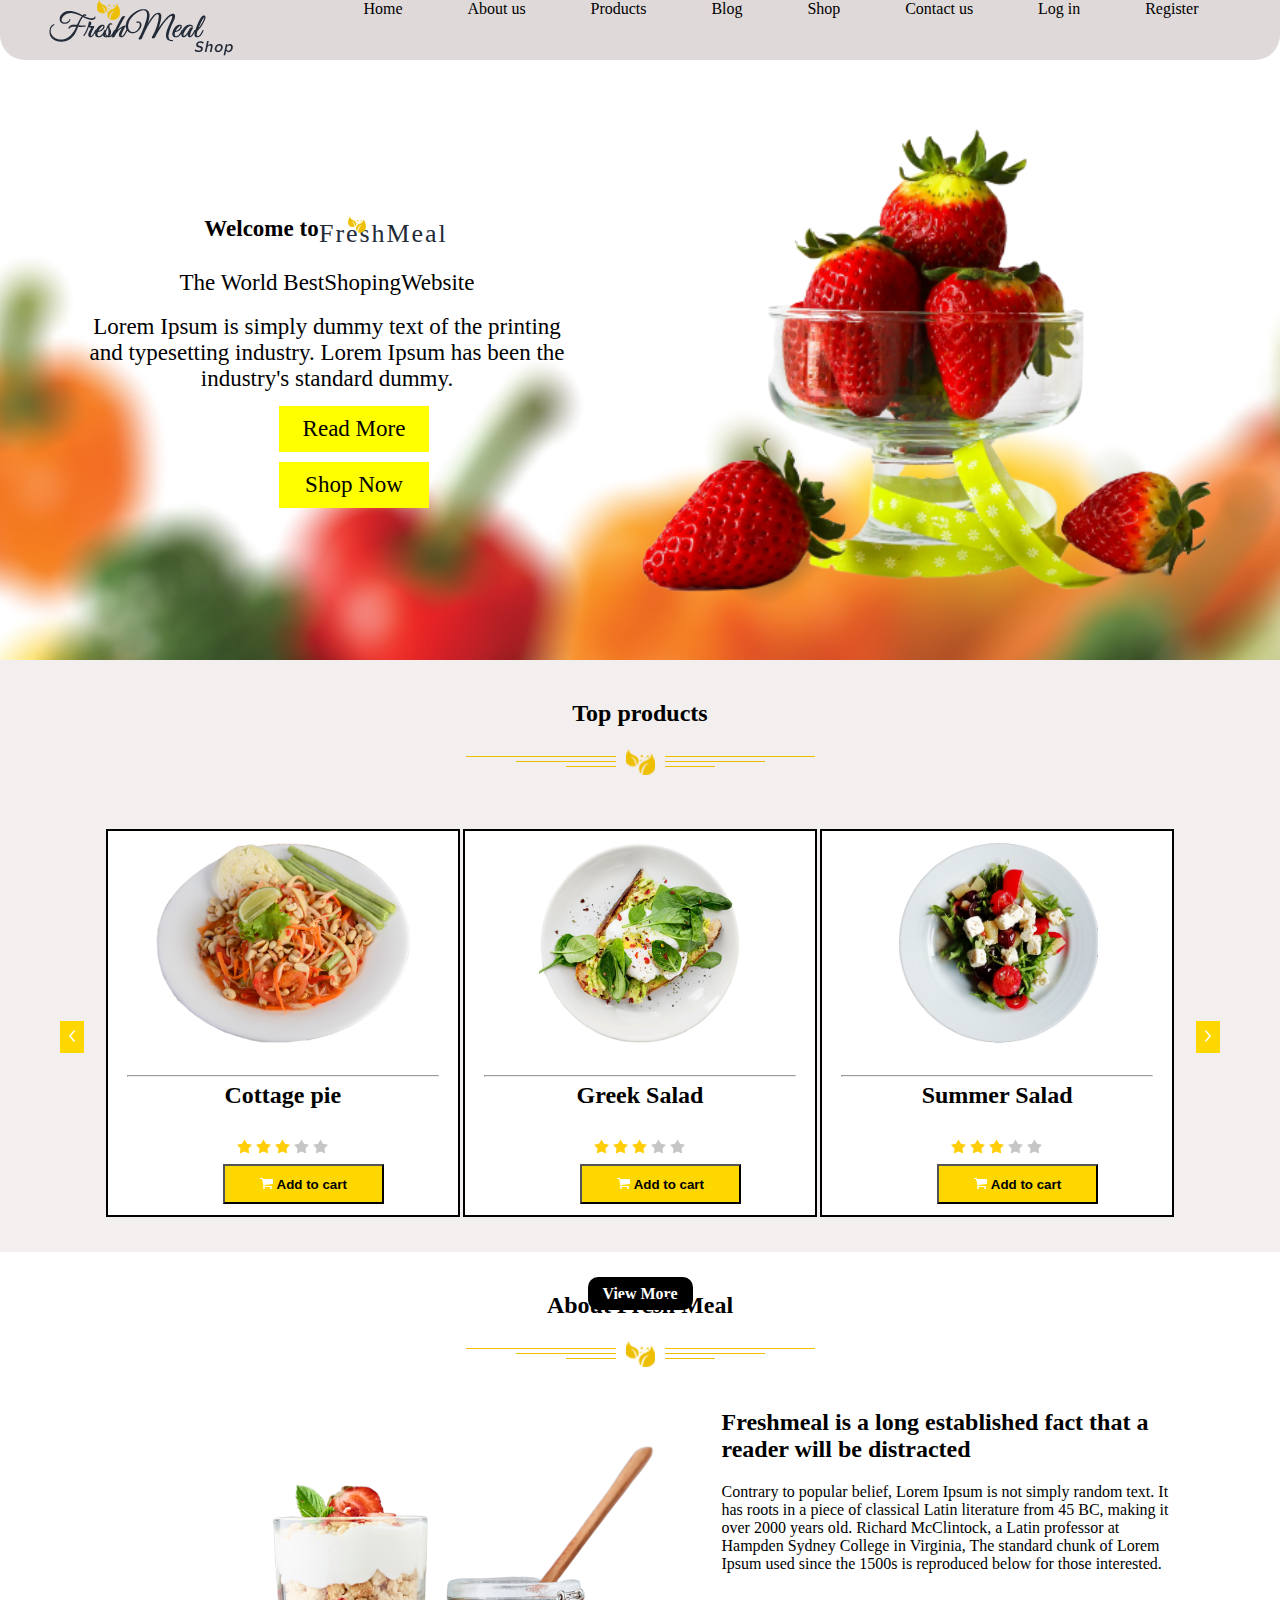
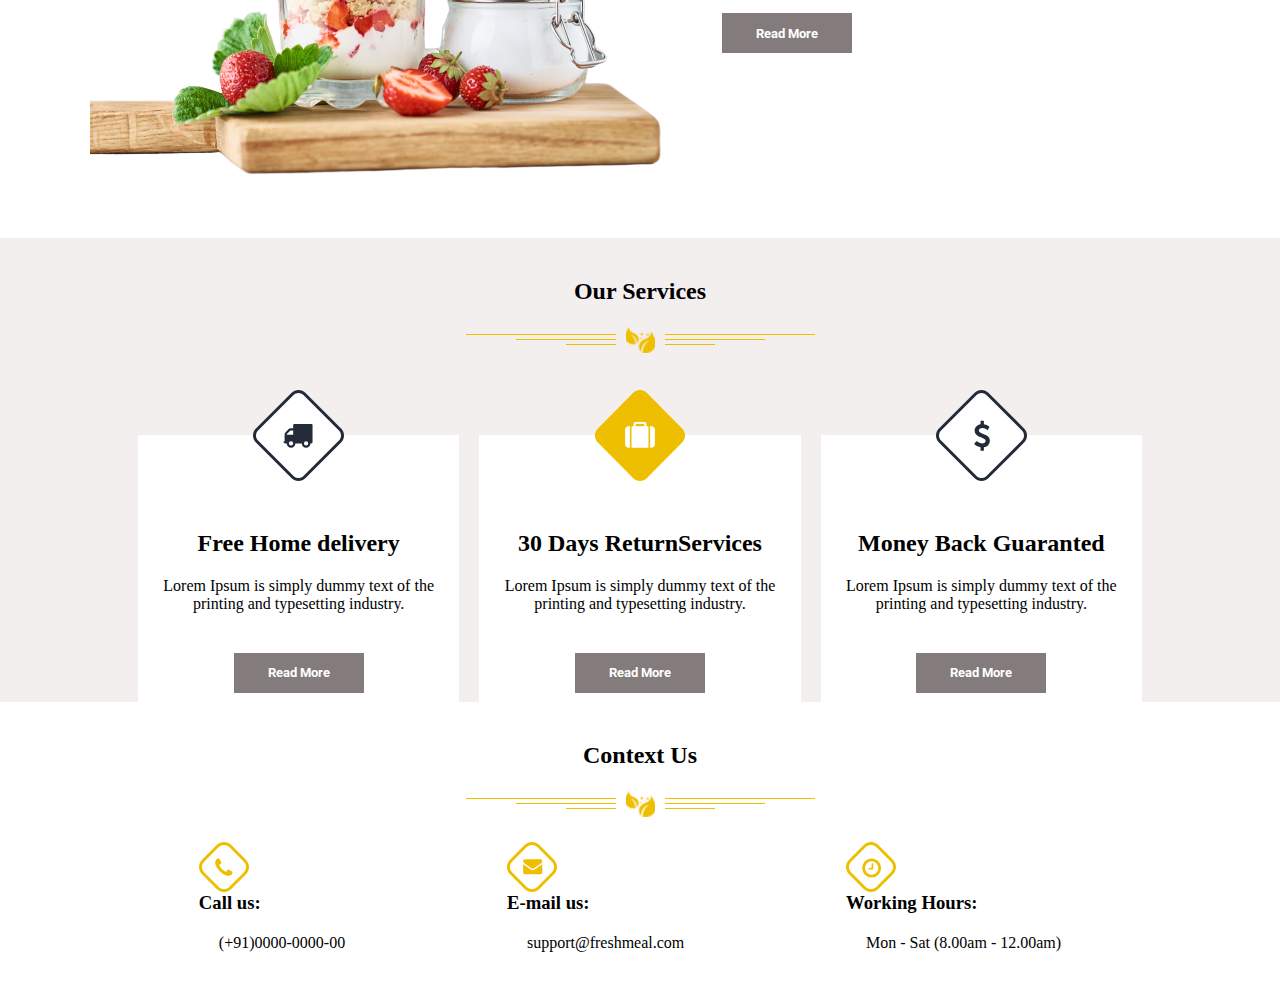
==== index.html @ 0d06c498 "initial commit" ====
<!DOCTYPE html>
<html lang="en">
  <head>
    <meta charset="UTF-8" />
    <meta http-equiv="X-UA-Compatible" content="IE=edge" />
    <meta name="viewport" content="width=device-width, initial-scale=1.0" />
    <link rel="icon" type="image/icon type" href="icons/food-store.png" />
    <link rel="stylesheet" href="css/index.css" />
    <title>Food Store</title>
  </head>
  <body>
    <header class="heading">
      <a href="index.html"> <img src="icons/logo.svg" alt="logo" /></a>
      <ul>
        <li><a href="#">Home</a></li>
        <li><a href="#">About us</a></li>
        <li><a href="#">Products</a></li>
        <li><a href="#">Blog</a></li>
        <li><a href="#">Shop</a></li>
        <li><a href="#">Contact us</a></li>
        <li><a href="#">Log in</a></li>
        <li><a href="#">Register</a></li>
      </ul>
    </header>
    <section class="main-section">
      <div>
        <p>
          <strong>Welcome to</strong> <img src="icons/logo2.svg" alt="logo2" />
        </p>
        <p>The World Best <span>Shoping</span> Website</p>
        <p>
          Lorem Ipsum is simply dummy text of the printing and typesetting
          industry. Lorem Ipsum has been the industry's standard dummy.
        </p>
        <a href="#">Read More</a>
        <a href="#">Shop Now</a>
      </div>
      <div>
        <img src="images/straw.png" alt="straw.png" />
      </div>
    </section>
    <section class="item-contoner">
      <div class="head">
        <h2>Top products</h2>
      </div>
      <div class="main-item-contoner">
        <button class="left-right-btn">
          <img src="icons/pre.svg" alt="pre.svg" />
        </button>
        <div>
          <span class="main-items-contoners">
            <img src="images/plate-1.png" alt="plate-1" class="food-class" />
            <hr />
            <h2>Cottage pie</h2>
            <img
              src="icons/start-filled.svg"
              alt="start-filled"
              class="start-class"
            />
            <img
              src="icons/start-filled.svg"
              alt="start-filled"
              class="start-class"
            />
            <img
              src="icons/start-filled.svg"
              alt="start-filled"
              class="start-class"
            />
            <img
              src="icons/star-grey.svg"
              alt="star-grey"
              class="start-class"
            />
            <img
              src="icons/star-grey.svg"
              alt="star-grey"
              class="start-class"
            />
            <button class="add-cards">
              <a href="#">
                <img src="icons/cart-2.svg" alt="cart-2" />
                <span>Add to cart</span></a
              >
            </button>
          </span>
          <span class="main-items-contoners">
            <img src="images/plate-2.png" alt="plate-2" class="food-class" />
            <hr />
            <h2>Greek Salad</h2>
            <img
              src="icons/start-filled.svg"
              alt="start-filled"
              class="start-class"
            />
            <img
              src="icons/start-filled.svg"
              alt="start-filled"
              class="start-class"
            />
            <img
              src="icons/start-filled.svg"
              alt="start-filled"
              class="start-class"
            />
            <img
              src="icons/star-grey.svg"
              alt="star-grey"
              class="start-class"
            />
            <img
              src="icons/star-grey.svg"
              alt="star-grey"
              class="start-class"
            />
            <button class="add-cards">
              <a href="#">
                <img src="icons/cart-2.svg" alt="cart-2" />
                <span>Add to cart</span>
              </a>
            </button>
          </span>
          <span class="main-items-contoners">
            <img src="images/plate-3.png" alt="plate-3" class="food-class" />
            <hr />
            <h2>Summer Salad</h2>
            <img
              src="icons/start-filled.svg"
              alt="start-filled"
              class="start-class"
            />
            <img
              src="icons/start-filled.svg"
              alt="start-filled"
              class="start-class"
            />
            <img
              src="icons/start-filled.svg"
              alt="start-filled"
              class="start-class"
            />
            <img
              src="icons/star-grey.svg"
              alt="star-grey"
              class="start-class"
            />
            <img
              src="icons/star-grey.svg"
              alt="star-grey"
              class="start-class"
            />
            <button class="add-cards">
              <a href="#">
                <img src="icons/cart-2.svg" alt="cart-2" />
                <span>Add to cart</span>
              </a>
            </button>
          </span>
          <!-- <span class="main-items-contoners">
            <img src="images/plate-2.png" alt="plate-4" class="food-class" />
            <hr />
            <h2>Russian Salad</h2>
            <img
              src="icons/start-filled.svg"
              alt="start-filled"
              class="start-class"
            />
            <img
              src="icons/start-filled.svg"
              alt="start-filled"
              class="start-class"
            />
            <img
              src="icons/start-filled.svg"
              alt="start-filled"
              class="start-class"
            />
            <img
              src="icons/star-grey.svg"
              alt="star-grey"
              class="start-class"
            />
            <img
              src="icons/star-grey.svg"
              alt="star-grey"
              class="start-class"
            />
            <button class="add-cards">
              <a href="#">
                <img src="icons/cart-2.svg" alt="cart-2" />
                <span>Add to cart</span>
              </a>
            </button>
          </span> -->
        </div>
        <button class="left-right-btn">
          <img src="icons/next.svg" alt="next.svg" />
        </button>
      </div>
      <div class="views">
        <a href="#">View More</a>
      </div>
    </section>
    <section class="About-fresh-meal">
      <div class="head">
        <h2>About Fresh Meal</h2>
      </div>
      <div class="About-fresh-meal-descripation">
        <img src="images/yogurt.png" alt="yogurt.png" />
        <div>
          <h2>
            Freshmeal is a long established fact that a reader will be
            distracted
          </h2>
          <p>
            Contrary to popular belief, Lorem Ipsum is not simply random text.
            It has roots in a piece of classical Latin literature from 45 BC,
            making it over 2000 years old. Richard McClintock, a Latin professor
            at Hampden Sydney College in Virginia, The standard chunk of Lorem
            Ipsum used since the 1500s is reproduced below for those interested.
          </p>
          <button>Read More</button>
        </div>
      </div>
    </section>
    <section class="our-services">
      <div class="head">
        <h2>Our Services</h2>
      </div>
      <div class="info-services">
        <div>
          <img src="icons/transport.svg" alt="transport" class="icone" />
          <h2>Free Home delivery</h2>
          <p>
            Lorem Ipsum is simply dummy text of the printing and typesetting
            industry.
          </p>
          <button>Read More</button>
        </div>
        <div>
          <img src="icons/bag.svg" alt="bag" class="icone" />
          <h2>30 Days ReturnServices</h2>
          <p>
            Lorem Ipsum is simply dummy text of the printing and typesetting
            industry.
          </p>
          <button>Read More</button>
        </div>
        <div>
          <img src="icons/usd.svg" alt="usd" class="icone" />
          <h2>Money Back Guaranted</h2>
          <p>
            Lorem Ipsum is simply dummy text of the printing and typesetting
            industry.
          </p>
          <button>Read More</button>
        </div>
      </div>
    </section>
    <footer class="context-us">
      <div class="head">
        <h2>Context Us</h2>
      </div>
      <div class="our-services-contioner">
        <div>
          <img src="icons/phone-2.svg" alt="phone-2" />
          <h3>Call us:</h3>
          <p>(+91)0000-0000-00</p>
        </div>
        <div>
          <img src="icons/bag-2.svg" alt="bag-2" />
          <h3>E-mail us:</h3>
          <p>support@freshmeal.com</p>
        </div>
        <div>
          <img src="icons/clock-2.svg" alt="clock-2" />
          <h3>Working Hours:</h3>
          <p>Mon - Sat (8.00am - 12.00am)</p>
        </div>
      </div>
    </footer>
  </body>
  <script src="js/main.js"></script>
</html>
---- css/index.css ----
@import url("https://fonts.googleapis.com/css2?family=Roboto:wght@900&display=swap");

* {
  margin: 0;
  padding: 0;
}

.heading {
  display: flex;
  justify-content: space-around;
  position: sticky;
  top: 0;
  z-index: 1;
  background-color: #dfd9d9;
  border-bottom-right-radius: 25px;
  border-bottom-left-radius: 25px;
}

.heading ul {
  display: flex;
  justify-content: space-around;
  width: 900px;
}

.heading ul li {
  list-style: none;
}

.heading ul li a {
  text-decoration: none;
  color: black;
}

.heading ul li a:hover {
  color: blue;
}

.main-section {
  background-image: url("../images/hero.png");
  height: 600px;
  display: flex;
  justify-content: center;
}

.main-section div {
  display: flex;
  flex-direction: column;
  justify-content: center;
  width: 572px;
  text-align: center;
}

.main-section div p {
  width: 500px;
  font-size: 23px;
  margin: 9px;
  display: flex;
  justify-content: center;
}

.main-section div a {
  text-decoration: none;
  background-color: yellow;
  width: 130px;
  margin: 5px auto;
  padding: 10px;
  font-size: 23px;
  color: black;
}

.main-section div a:hover {
  background-color: grey;
  color: white;
}

.item-contoner {
  height: 40vw;
  background-color: #f4efef;
  padding: 40px;
}

.head {
  text-align: center;
  position: relative;
}

.head::after {
  content: "";
  display: block;
  width: 100%;
  height: 30px;
  background-image: url("../icons/hr.svg");
  background-repeat: no-repeat;
  background-position: center;
  margin: 20px 0;
}

.views a {
  text-decoration: none;
  color: white;
  background-color: black;
  width: 105px;
  height: 33px;
  display: flex;
  justify-content: center;
  align-items: center;
  text-align: center;
  margin: 0 auto;
  border-radius: 10px;
  font-weight: bold;
  /* margin-top: 44px; */
}

.views a:hover {
  background-color: yellow;
  color: black;
}

.main-item-contoner {
  display: flex;
  justify-content: space-between;
  height: 30rem;
}

.left-right-btn {
  background-color: gold;
  width: 29px;
  height: 32px;
  border: none;
  text-align: center;
  position: relative;
  top: 204px;
  cursor: pointer;
}

.main-item-contoner div {
  display: flex;
  justify-content: space-around;
  width: 80em;
}

.main-items-contoners {
  height: 24rem;
  background-color: white;
  width: 350px;
  margin: 32px auto;
  border: 2px solid black;
}

.main-items-contoners hr {
  width: 310px;
  margin: 0 auto;
}

.main-items-contoners h2 {
  width: 300px;
  margin: 5px auto;
  text-align: center;
}

.food-class {
  width: 80%;
  height: 200px;
  object-fit: contain;
  padding-bottom: 1rem;
  margin-left: 35px;
  margin: 12px 35px;
}

.start-class {
  width: 15px;
  height: 15px;
  position: relative;
  left: 129px;
  margin: 5px 0;
}

.add-cards {
  position: relative;
  top: 30px;
  width: 161px;
  height: 40px;
  background-color: gold;
}

.add-cards a {
  text-decoration: none;
}

.add-cards a img {
  background-position: right;
}

.add-cards a span {
  font-weight: bold;
  color: black;
}

.About-fresh-meal {
  padding: 40px;
}

.About-fresh-meal-descripation {
  display: flex;
  justify-content: center;
}

.About-fresh-meal-descripation div {
  width: 489px;
}

.About-fresh-meal-descripation div h2,
p,
button {
  margin: 20px;
}

.About-fresh-meal-descripation div button {
  border: none;
  width: 130px;
  height: 40px;
  font-family: "Roboto", sans-serif;
  font-weight: bold;
  background-color: #847c7c;
  color: white;
}

.About-fresh-meal-descripation div button:hover {
  background-color: white;
  border: 1px solid #847c7c;
  color: #000;
}

.our-services {
  background-color: #f4efef;
  padding: 40px;
  height: 30vw;
}

.info-services {
  display: flex;
  width: 1024px;
  margin: 0 auto;
}

.info-services div {
  background-color: white;
  width: 325px;
  height: 290px;
  margin: 60px 10px;
  text-align: center;
}

.info-services button {
  border: none;
  width: 130px;
  height: 40px;
  font-family: "Roboto", sans-serif;
  font-weight: bold;
  background-color: #847c7c;
  border: 2px solid #847c7c;
  color: white;
  cursor: pointer;
}

.info-services button:hover {
  background-color: gold;
  border: 2px solid gold;
  color: black;
}

.icone {
  position: relative;
  bottom: 45px;
}

.context-us {
  padding: 40px;
  height: 16vw;
}

.our-services-contioner {
  display: flex;
  width: 1024px;
  margin: 0 auto;
  justify-content: space-around;
}

.our-services-contioner div {
  display: flex;
  justify-content: center;
  flex-direction: column;
  margin: 3px 0;
}

.our-services-contioner div img {
  width: 50px;
}
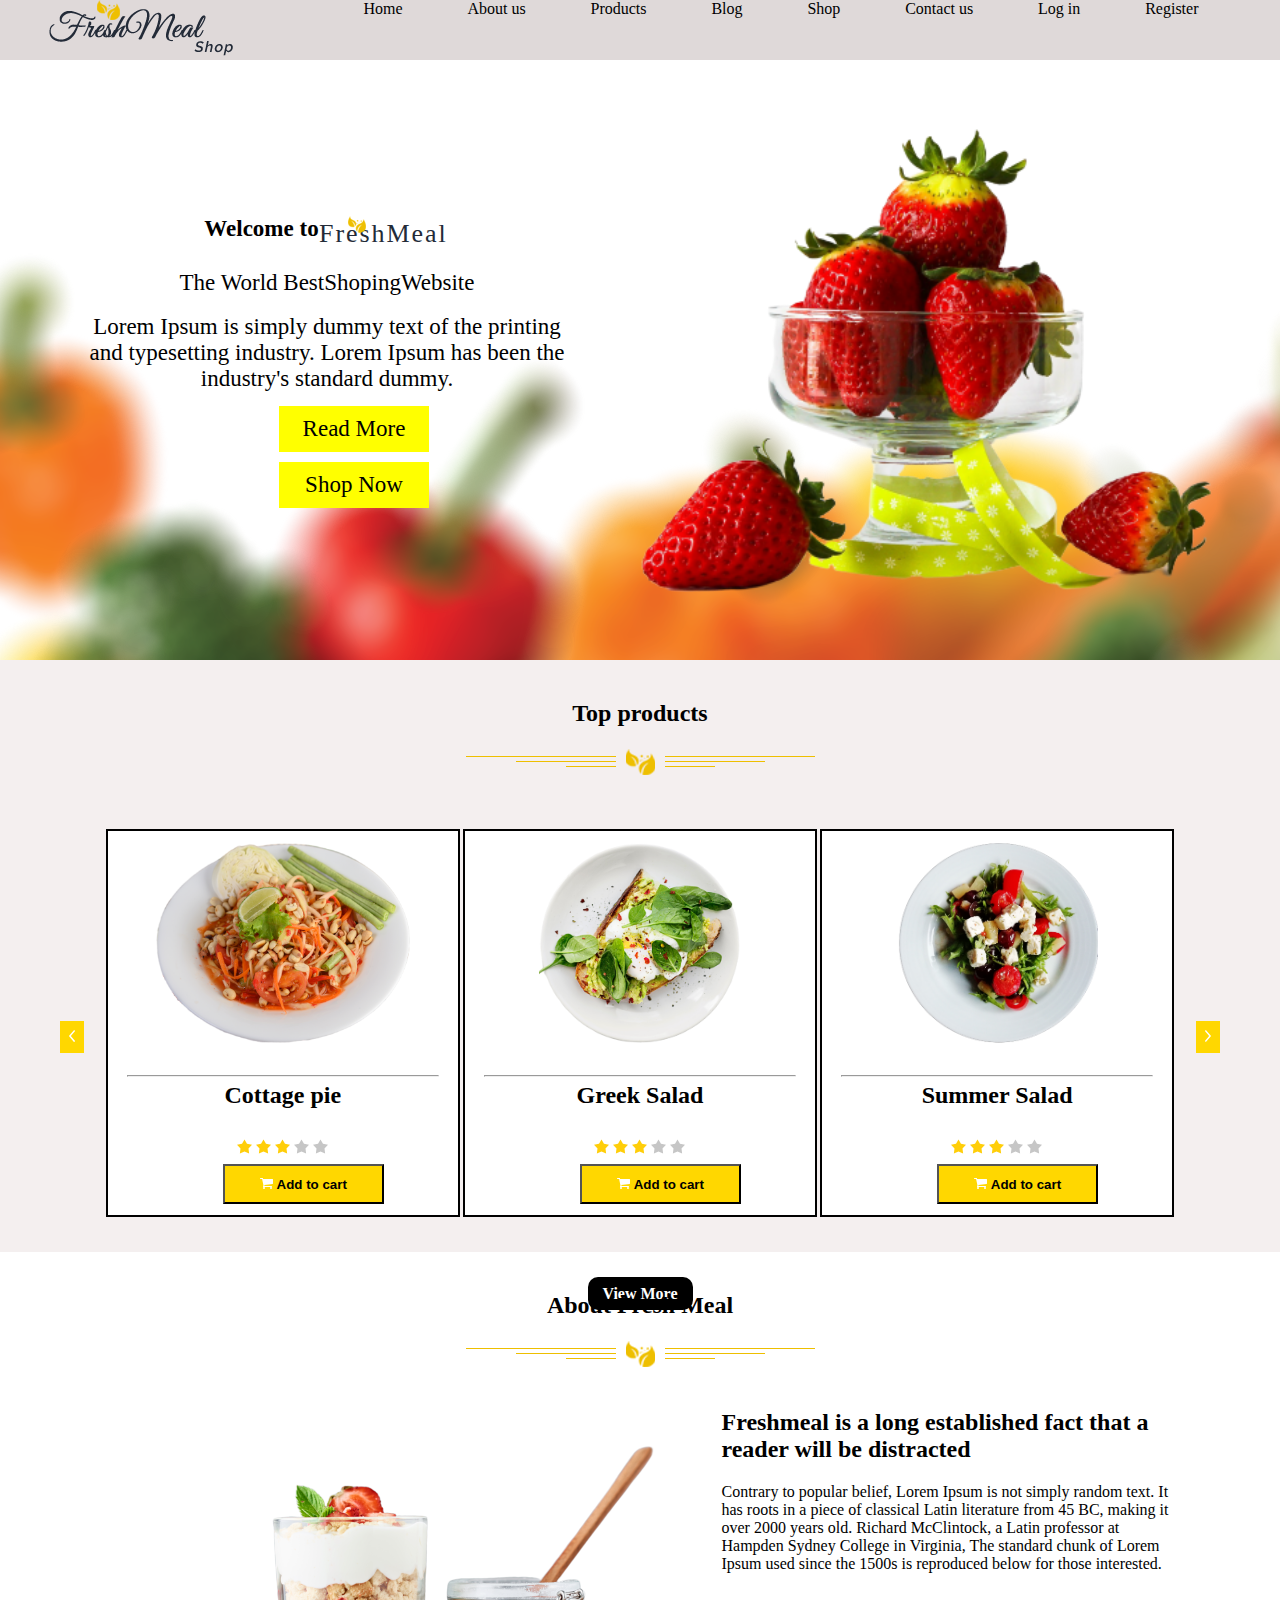
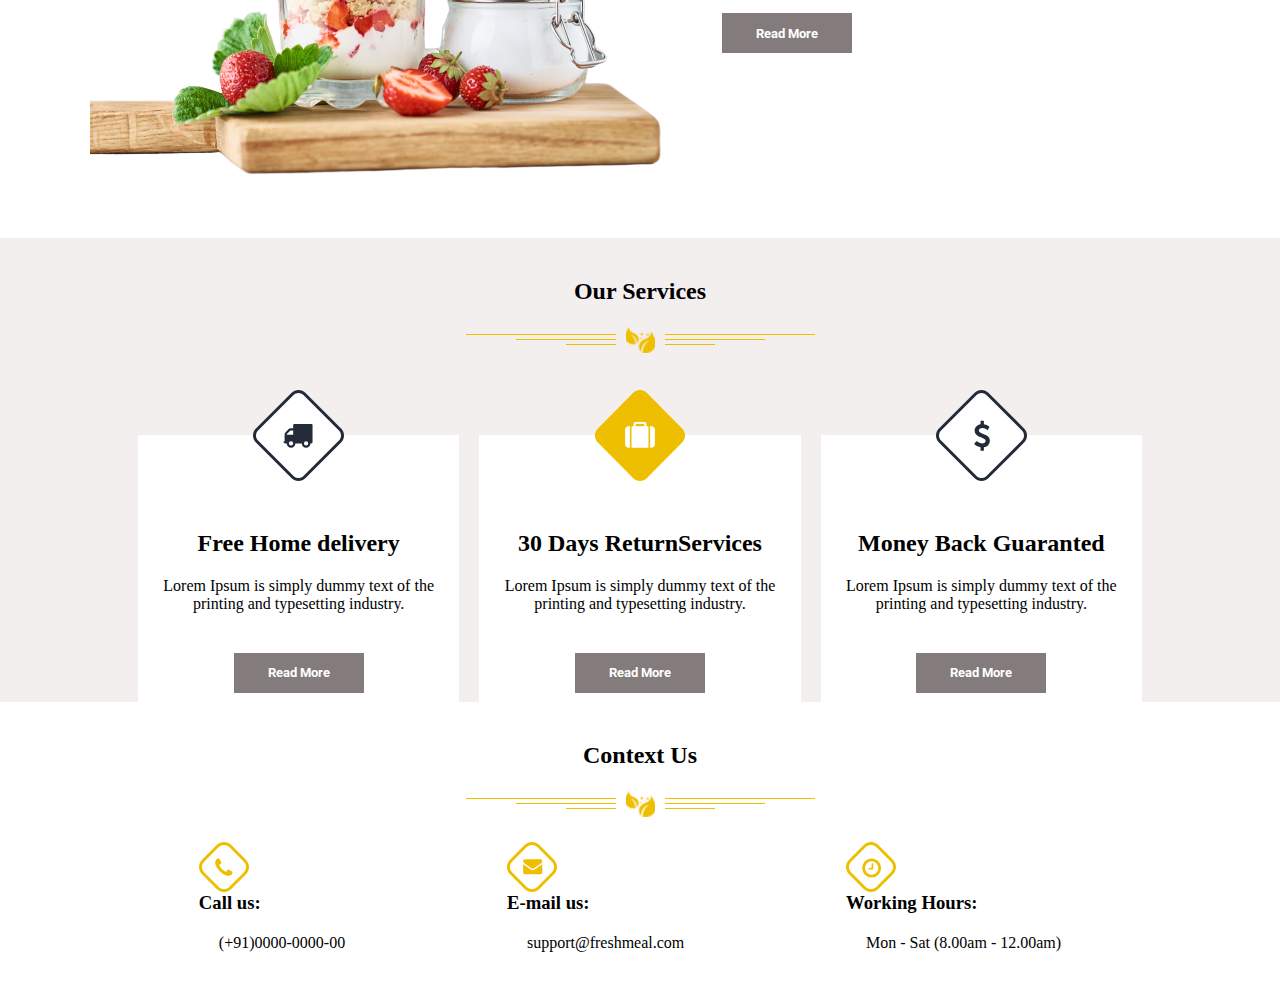
==== commit f1612704: "log in and redister form is add" ====
--- a/index.html
+++ b/index.html
@@ -12,14 +12,14 @@
     <header class="heading">
       <a href="index.html"> <img src="icons/logo.svg" alt="logo" /></a>
       <ul>
-        <li><a href="#">Home</a></li>
+        <li><a href="index.html">Home</a></li>
         <li><a href="#">About us</a></li>
         <li><a href="#">Products</a></li>
         <li><a href="#">Blog</a></li>
         <li><a href="#">Shop</a></li>
         <li><a href="#">Contact us</a></li>
-        <li><a href="#">Log in</a></li>
-        <li><a href="#">Register</a></li>
+        <li><a href="log in.html">Log in</a></li>
+        <li><a href="register.html">Register</a></li>
       </ul>
     </header>
     <section class="main-section">
--- a/css/index.css
+++ b/css/index.css
@@ -12,8 +12,6 @@
   top: 0;
   z-index: 1;
   background-color: #dfd9d9;
-  border-bottom-right-radius: 25px;
-  border-bottom-left-radius: 25px;
 }
 
 .heading ul {
@@ -279,6 +277,12 @@
   height: 16vw;
 }
 
+.context-us2 {
+  background-color: #f4efef;
+  padding: 40px;
+  height: 16vw;
+}
+
 .our-services-contioner {
   display: flex;
   width: 1024px;
@@ -296,3 +300,37 @@
 .our-services-contioner div img {
   width: 50px;
 }
+
+.from-continer {
+  padding: 40px;
+  height: 23vw;
+}
+
+.from-continer form div {
+  width: 417px;
+  margin: 5px auto;
+}
+
+.from-continer form div {
+  width: 417px;
+  margin: 5px auto;
+}
+
+.from-continer form div input {
+  width: 410px;
+  margin: 5px auto;
+  height: 35px;
+  font-size: 19px;
+}
+
+input[type="number"] {
+  -moz-appearance: textfield;
+}
+
+input[type="submit"]:hover {
+  background-color: green;
+}
+
+.submit-btn {
+  border: none;
+}
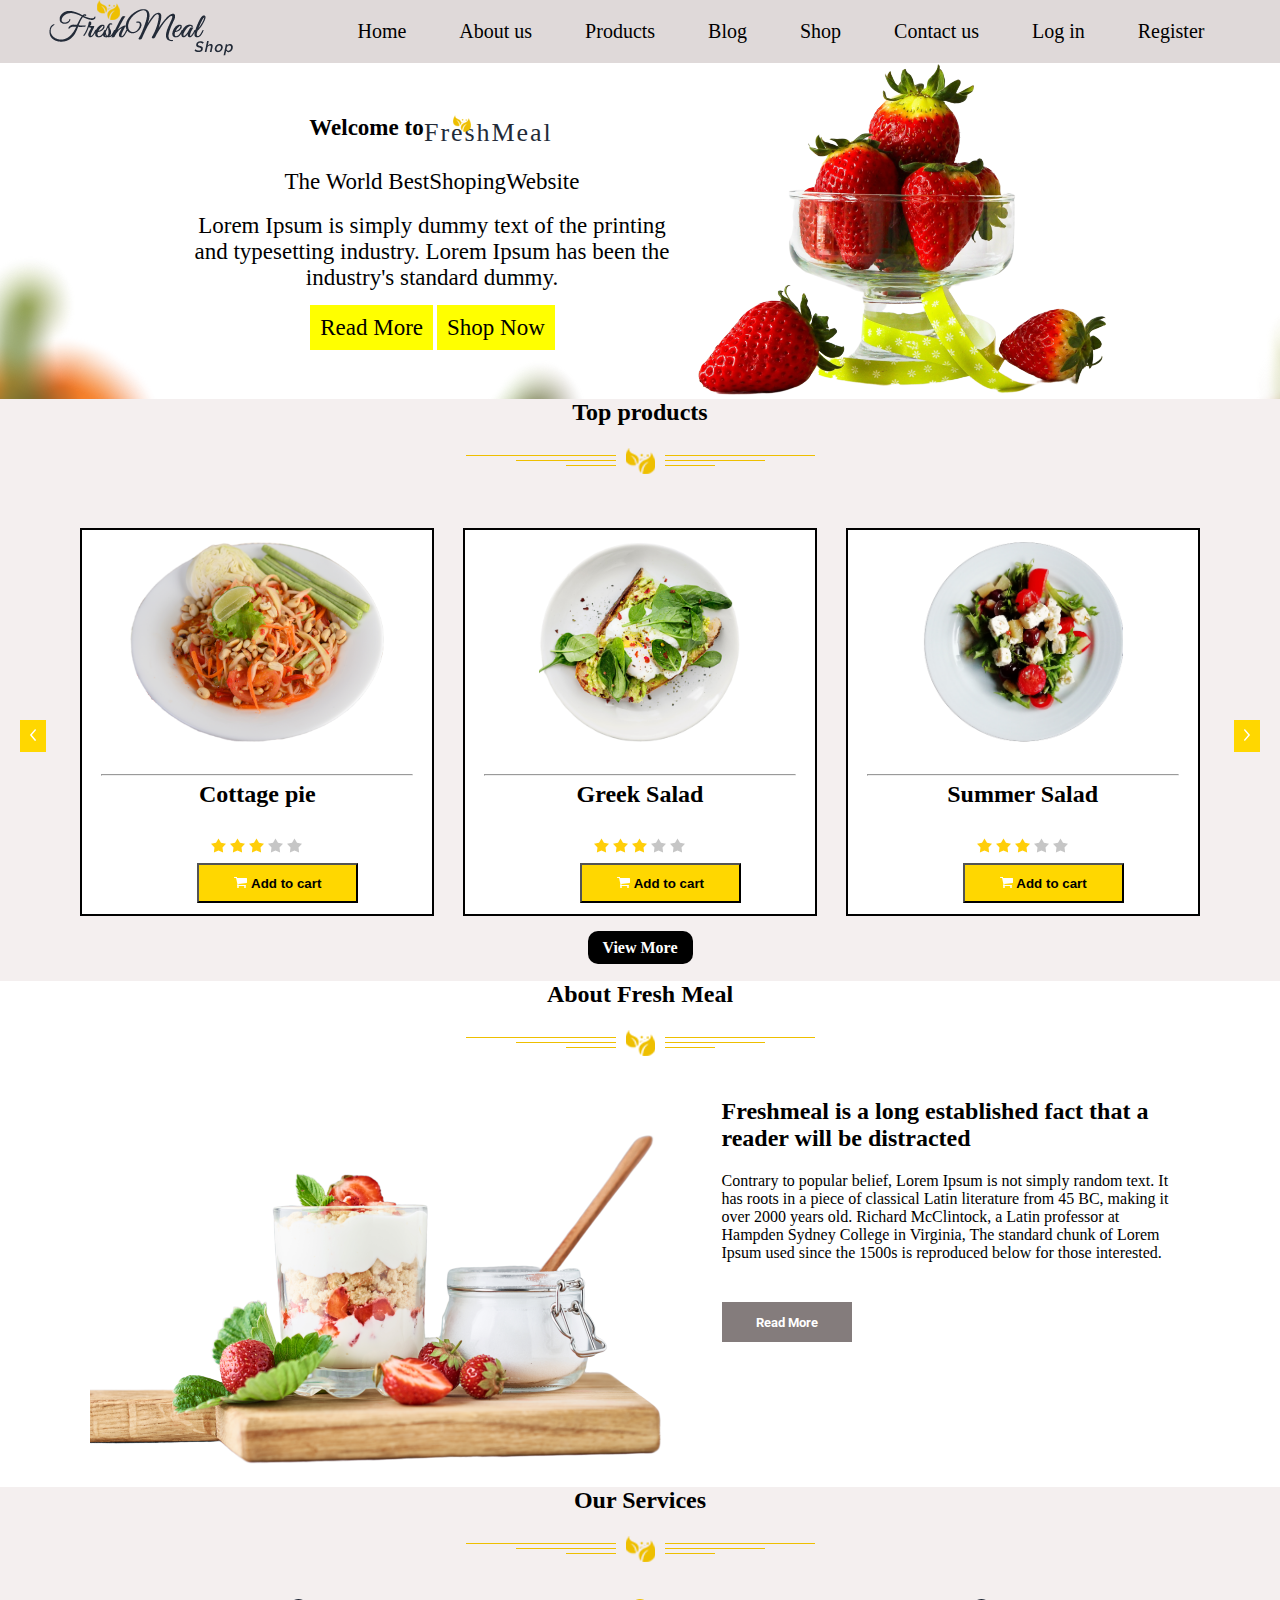
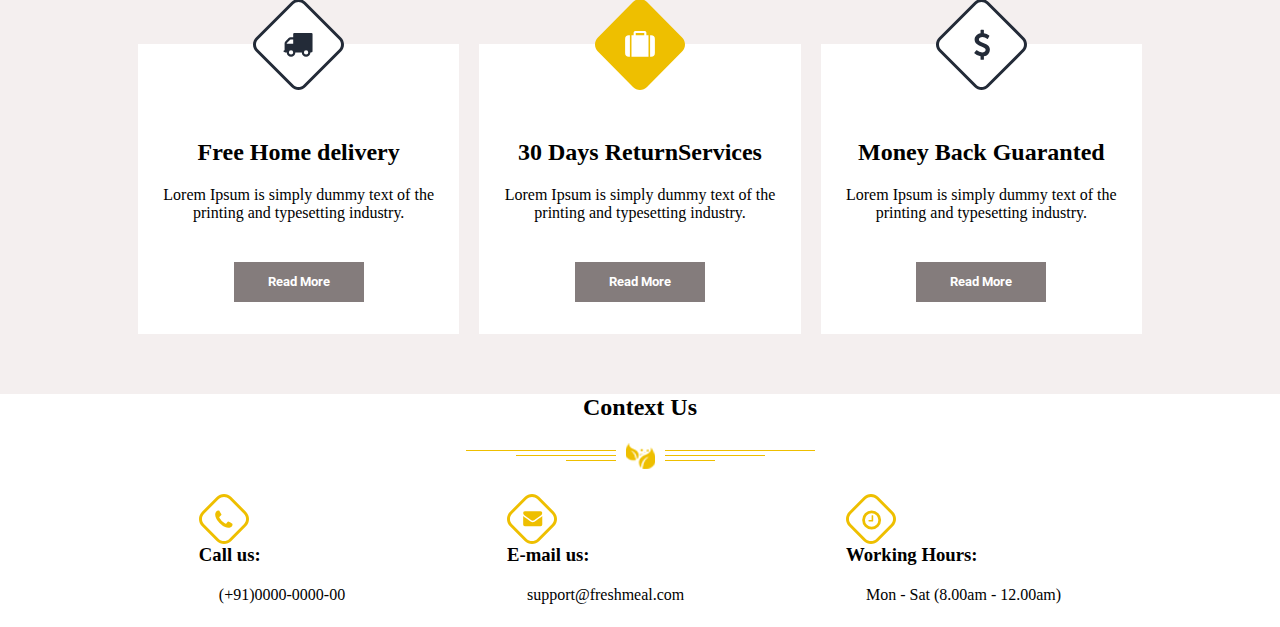
==== commit 83ab62c1: "fix some thing" ====
--- a/index.html
+++ b/index.html
@@ -23,7 +23,7 @@
       </ul>
     </header>
     <section class="main-section">
-      <div>
+      <div class="main">
         <p>
           <strong>Welcome to</strong> <img src="icons/logo2.svg" alt="logo2" />
         </p>
@@ -32,8 +32,10 @@
           Lorem Ipsum is simply dummy text of the printing and typesetting
           industry. Lorem Ipsum has been the industry's standard dummy.
         </p>
-        <a href="#">Read More</a>
-        <a href="#">Shop Now</a>
+        <div>
+          <a href="#">Read More</a>
+          <a href="#">Shop Now</a>
+        </div>
       </div>
       <div>
         <img src="images/straw.png" alt="straw.png" />
@@ -52,37 +54,39 @@
             <img src="images/plate-1.png" alt="plate-1" class="food-class" />
             <hr />
             <h2>Cottage pie</h2>
-            <img
-              src="icons/start-filled.svg"
-              alt="start-filled"
-              class="start-class"
-            />
-            <img
-              src="icons/start-filled.svg"
-              alt="start-filled"
-              class="start-class"
-            />
-            <img
-              src="icons/start-filled.svg"
-              alt="start-filled"
-              class="start-class"
-            />
-            <img
-              src="icons/star-grey.svg"
-              alt="star-grey"
-              class="start-class"
-            />
-            <img
-              src="icons/star-grey.svg"
-              alt="star-grey"
-              class="start-class"
-            />
-            <button class="add-cards">
-              <a href="#">
-                <img src="icons/cart-2.svg" alt="cart-2" />
-                <span>Add to cart</span></a
-              >
-            </button>
+            <span>
+              <img
+                src="icons/start-filled.svg"
+                alt="start-filled"
+                class="start-class"
+              />
+              <img
+                src="icons/start-filled.svg"
+                alt="start-filled"
+                class="start-class"
+              />
+              <img
+                src="icons/start-filled.svg"
+                alt="start-filled"
+                class="start-class"
+              />
+              <img
+                src="icons/star-grey.svg"
+                alt="star-grey"
+                class="start-class"
+              />
+              <img
+                src="icons/star-grey.svg"
+                alt="star-grey"
+                class="start-class"
+              />
+              <button class="add-cards">
+                <a href="#">
+                  <img src="icons/cart-2.svg" alt="cart-2" />
+                  <span>Add to cart</span></a
+                >
+              </button>
+            </span>
           </span>
           <span class="main-items-contoners">
             <img src="images/plate-2.png" alt="plate-2" class="food-class" />
--- a/css/index.css
+++ b/css/index.css
@@ -18,6 +18,7 @@
   display: flex;
   justify-content: space-around;
   width: 900px;
+  margin: 20px 0;
 }
 
 .heading ul li {
@@ -27,6 +28,7 @@
 .heading ul li a {
   text-decoration: none;
   color: black;
+  font-size: 20px;
 }
 
 .heading ul li a:hover {
@@ -35,20 +37,24 @@
 
 .main-section {
   background-image: url("../images/hero.png");
-  height: 600px;
-  display: flex;
-  justify-content: center;
-}
-
-.main-section div {
+  display: flex;
+  justify-content: center;
+}
+
+.main {
   display: flex;
   flex-direction: column;
   justify-content: center;
-  width: 572px;
-  text-align: center;
-}
-
-.main-section div p {
+  text-align: center;
+  width: 524px;
+}
+
+.main div {
+  width: 519px;
+  margin: 15px 0px;
+}
+
+.main p {
   width: 500px;
   font-size: 23px;
   margin: 9px;
@@ -56,7 +62,7 @@
   justify-content: center;
 }
 
-.main-section div a {
+.main a {
   text-decoration: none;
   background-color: yellow;
   width: 130px;
@@ -72,9 +78,7 @@
 }
 
 .item-contoner {
-  height: 40vw;
   background-color: #f4efef;
-  padding: 40px;
 }
 
 .head {
@@ -93,6 +97,11 @@
   margin: 20px 0;
 }
 
+.views {
+  position: relative;
+  bottom: 17px;
+}
+
 .views a {
   text-decoration: none;
   color: white;
@@ -106,7 +115,6 @@
   margin: 0 auto;
   border-radius: 10px;
   font-weight: bold;
-  /* margin-top: 44px; */
 }
 
 .views a:hover {
@@ -117,7 +125,6 @@
 .main-item-contoner {
   display: flex;
   justify-content: space-between;
-  height: 30rem;
 }
 
 .left-right-btn {
@@ -194,10 +201,6 @@
   color: black;
 }
 
-.About-fresh-meal {
-  padding: 40px;
-}
-
 .About-fresh-meal-descripation {
   display: flex;
   justify-content: center;
@@ -231,8 +234,6 @@
 
 .our-services {
   background-color: #f4efef;
-  padding: 40px;
-  height: 30vw;
 }
 
 .info-services {
@@ -272,15 +273,8 @@
   bottom: 45px;
 }
 
-.context-us {
-  padding: 40px;
-  height: 16vw;
-}
-
 .context-us2 {
   background-color: #f4efef;
-  padding: 40px;
-  height: 16vw;
 }
 
 .our-services-contioner {
@@ -301,11 +295,6 @@
   width: 50px;
 }
 
-.from-continer {
-  padding: 40px;
-  height: 23vw;
-}
-
 .from-continer form div {
   width: 417px;
   margin: 5px auto;
@@ -327,10 +316,7 @@
   -moz-appearance: textfield;
 }
 
-input[type="submit"]:hover {
-  background-color: green;
-}
-
 .submit-btn {
+  font-weight: bold;
   border: none;
 }
